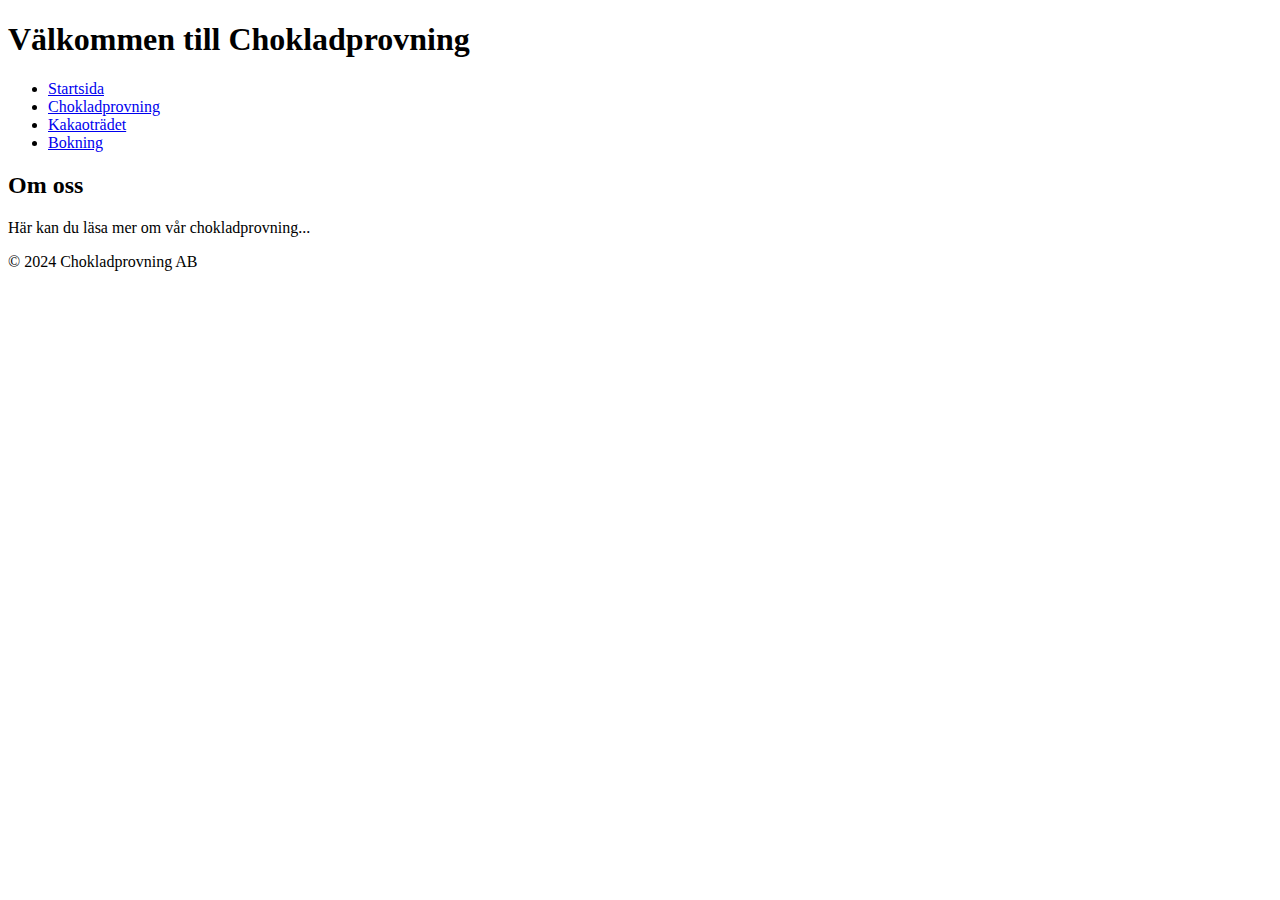
==== uppg1/index.html @ 78edbf2e "adding stuff and things" ====
<!DOCTYPE html>
<html lang="sv">
<head>
    <meta charset="UTF-8">
    <meta name="viewport" content="width=device-width, initial-scale=1.0">
    <title>Chokladprovning</title>
    <link rel="stylesheet" href="../stil/style.css">
    <link rel="icon" href="bilder/cols-img2.png">
</head>
<body>
    <header>
        <h1>Välkommen till Chokladprovning</h1>
        <nav>
            <ul>
                <li><a href="index.html">Startsida</a></li>
                <li><a href="chokladprovning.html">Chokladprovning</a></li>
                <li><a href="kakaoträdet.html">Kakaoträdet</a></li>
                <li><a href="bokning.html">Bokning</a></li>
            </ul>
        </nav>
    </header>
    <main>
        <section>
            <h2>Om oss</h2>
            <p>Här kan du läsa mer om vår chokladprovning...</p>
        </section>
    </main>
    <footer>
        <p>&copy; 2024 Chokladprovning AB</p>
    </footer>
</body>
</html>
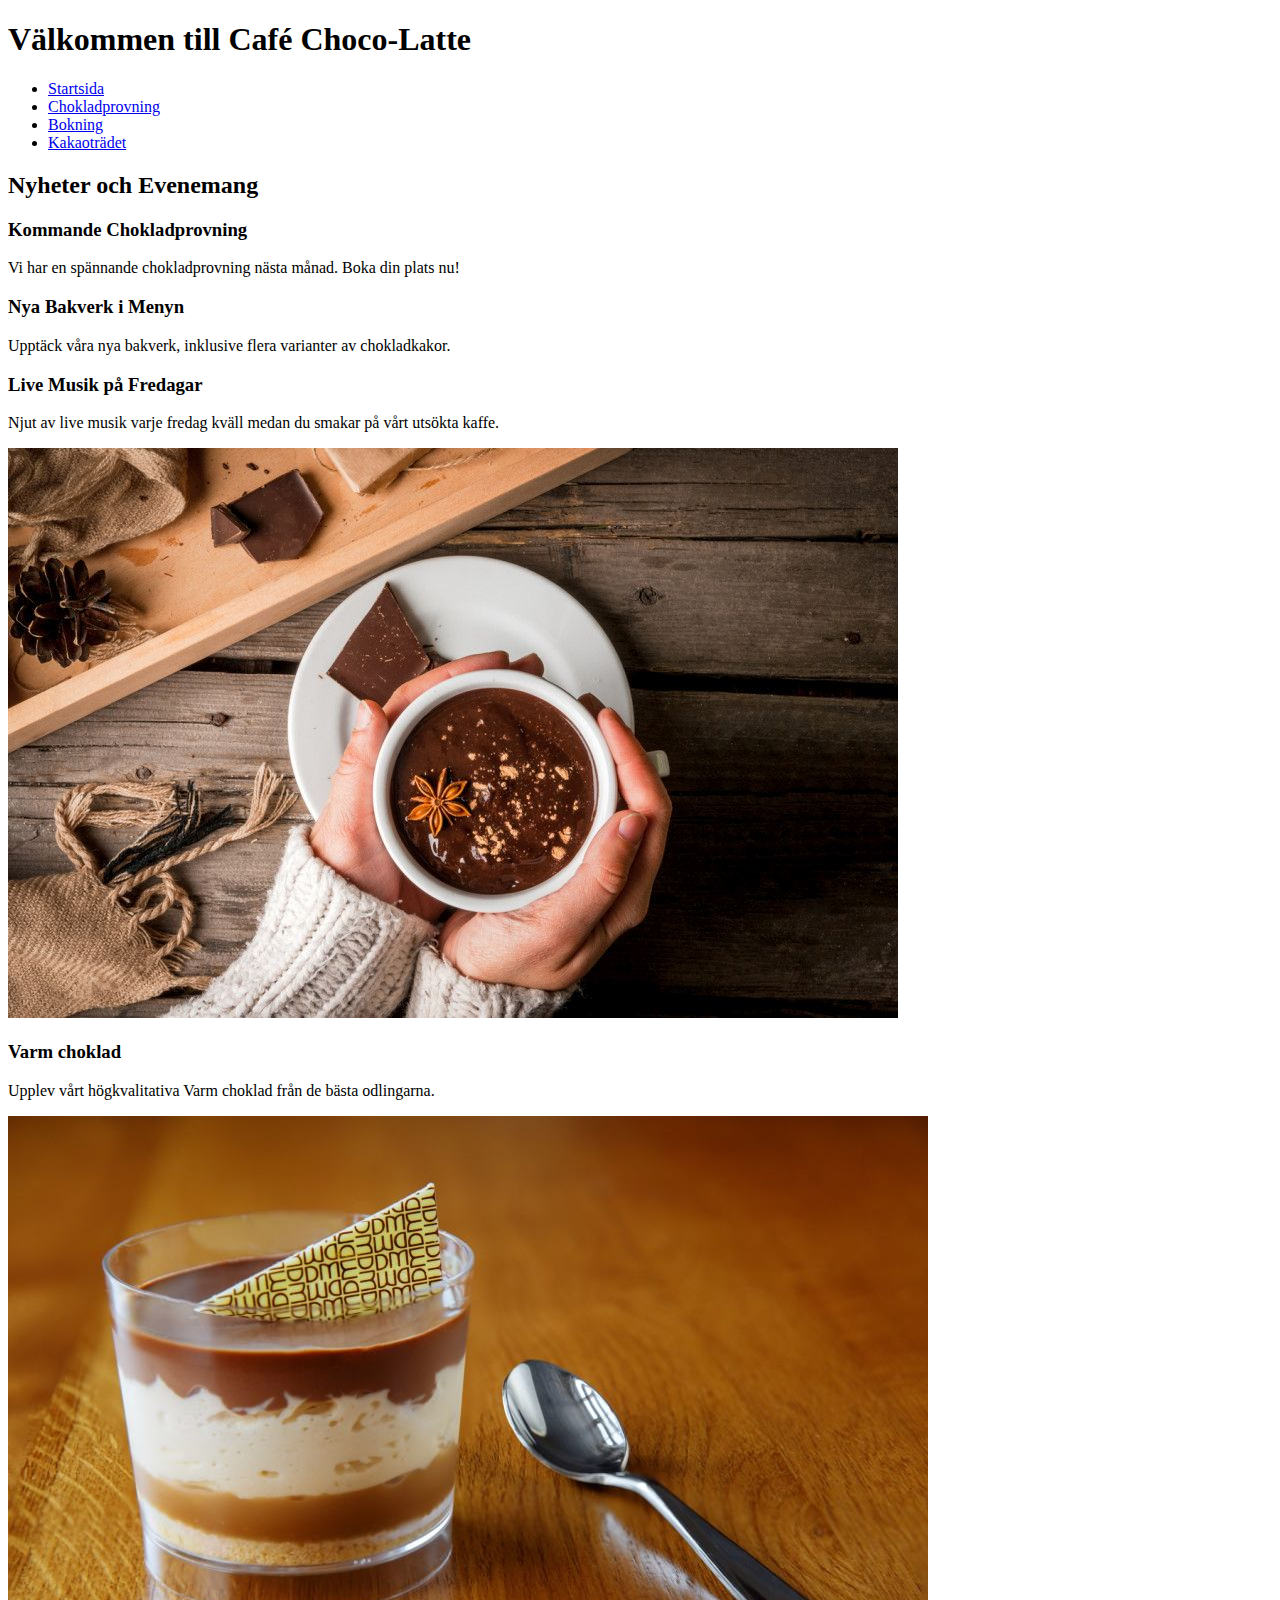
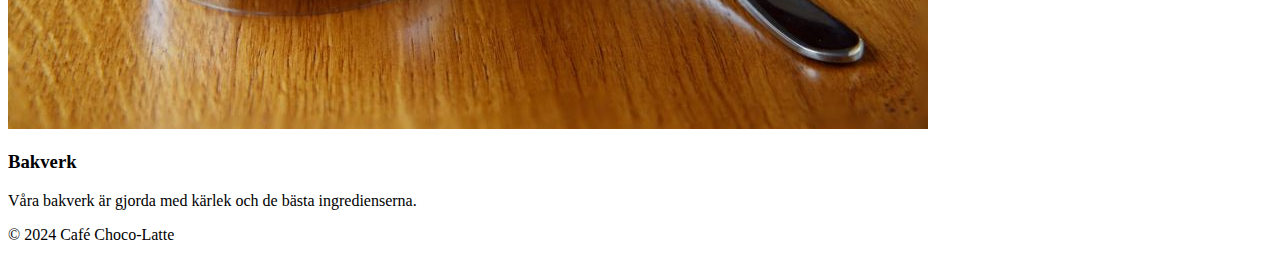
==== commit e6d2cf34: "adding stuff" ====
--- a/uppg1/index.html
+++ b/uppg1/index.html
@@ -3,30 +3,53 @@
 <head>
     <meta charset="UTF-8">
     <meta name="viewport" content="width=device-width, initial-scale=1.0">
-    <title>Chokladprovning</title>
+    <title>Café Choco-Latte</title>
     <link rel="stylesheet" href="../stil/style.css">
     <link rel="icon" href="bilder/cols-img2.png">
 </head>
 <body>
     <header>
-        <h1>Välkommen till Chokladprovning</h1>
+        <h1>Välkommen till Café Choco-Latte</h1>
         <nav>
             <ul>
                 <li><a href="index.html">Startsida</a></li>
                 <li><a href="chokladprovning.html">Chokladprovning</a></li>
+                <li><a href="bokning.html">Bokning</a></li>
                 <li><a href="kakaoträdet.html">Kakaoträdet</a></li>
-                <li><a href="bokning.html">Bokning</a></li>
             </ul>
         </nav>
     </header>
     <main>
         <section>
-            <h2>Om oss</h2>
-            <p>Här kan du läsa mer om vår chokladprovning...</p>
+            <h2>Nyheter och Evenemang</h2>
+            <article>
+                <h3>Kommande Chokladprovning</h3>
+                <p>Vi har en spännande chokladprovning nästa månad. Boka din plats nu!</p>
+            </article>
+            <article>
+                <h3>Nya Bakverk i Menyn</h3>
+                <p>Upptäck våra nya bakverk, inklusive flera varianter av chokladkakor.</p>
+            </article>
+            <article>
+                <h3>Live Musik på Fredagar</h3>
+                <p>Njut av live musik varje fredag kväll medan du smakar på vårt utsökta kaffe.</p>
+            </article>
+        </section>
+        <section>
+            <div class="icon-box">
+                <img src="bilder/hot-chocolate.jpg" alt="Varm choklad">
+                <h3>Varm choklad</h3>
+                <p>Upplev vårt högkvalitativa Varm choklad från de bästa odlingarna.</p>
+            </div>
+            <div class="icon-box">
+                <img src="bilder/chocolate-dessert.jpg" alt="Bakverk Ikon">
+                <h3>Bakverk</h3>
+                <p>Våra bakverk är gjorda med kärlek och de bästa ingredienserna.</p>
+            </div>
         </section>
     </main>
     <footer>
-        <p>&copy; 2024 Chokladprovning AB</p>
+        <p>&copy; 2024 Café Choco-Latte</p>
     </footer>
 </body>
-</html>+</html>
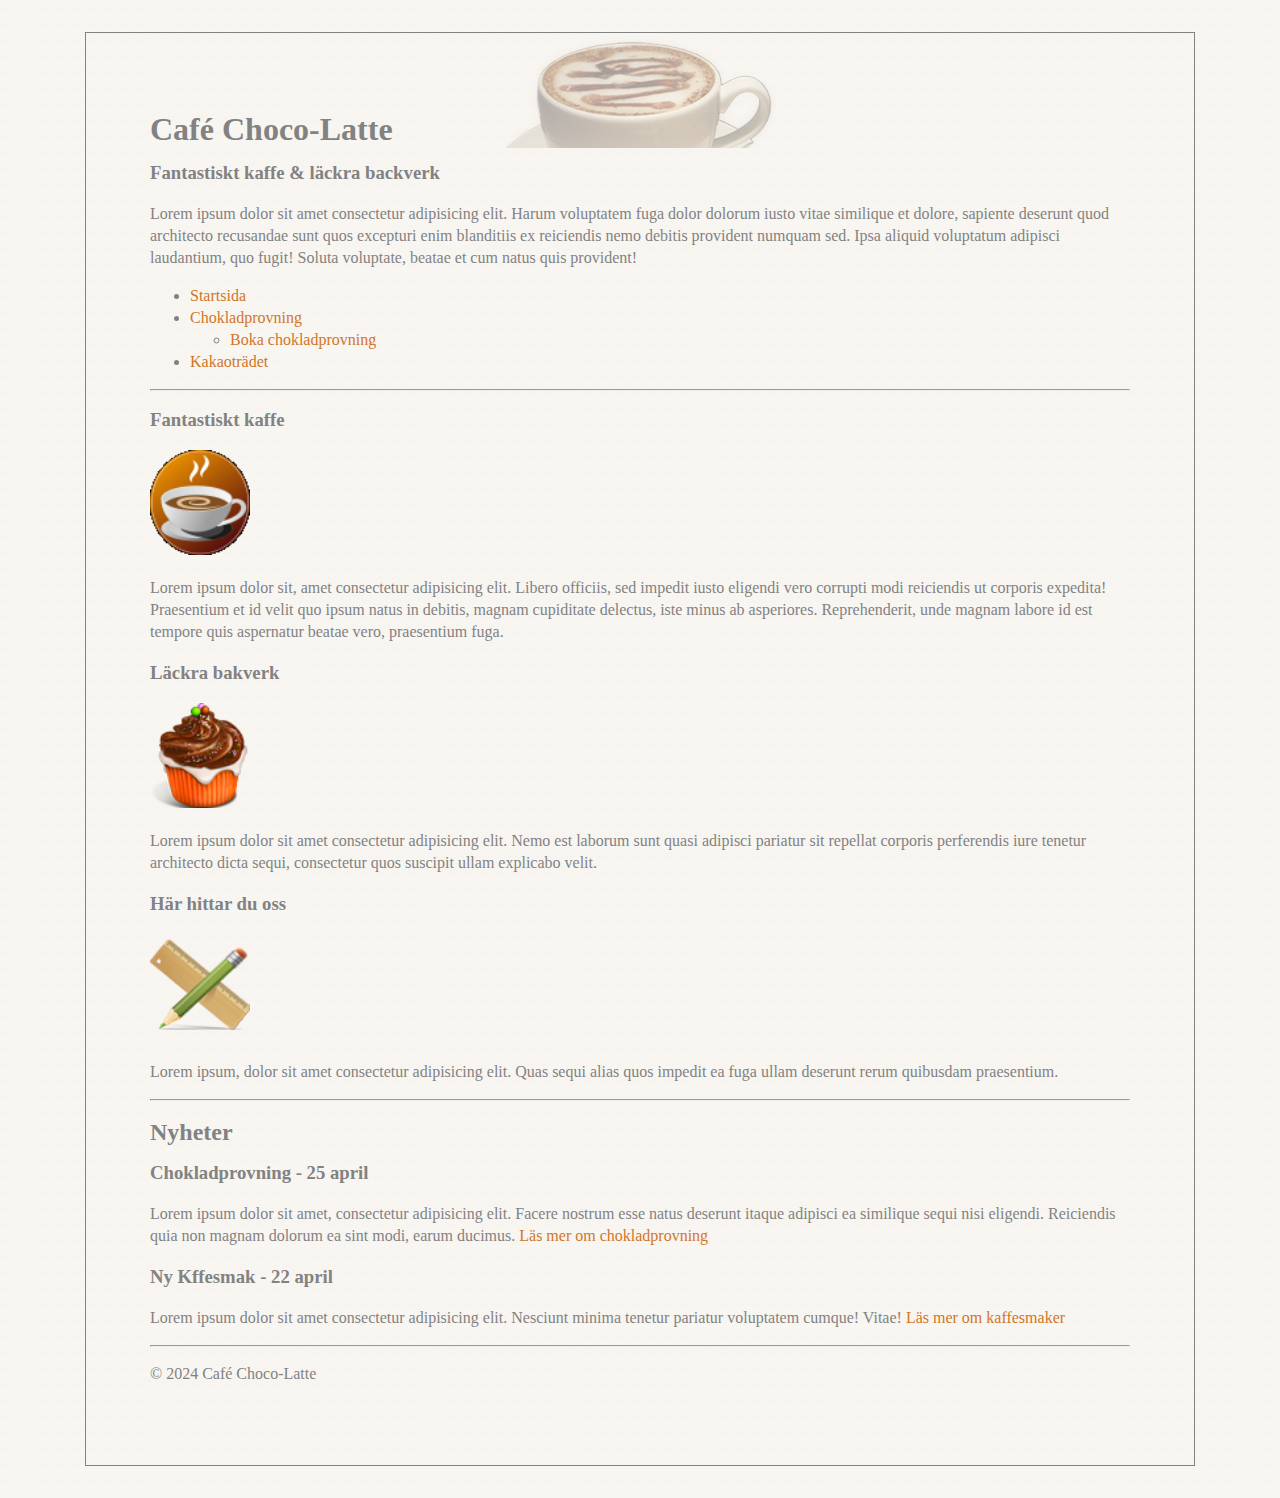
==== commit 7b0c9c90: "adding stuff" ====
--- a/uppg1/index.html
+++ b/uppg1/index.html
@@ -4,51 +4,71 @@
     <meta charset="UTF-8">
     <meta name="viewport" content="width=device-width, initial-scale=1.0">
     <title>Café Choco-Latte</title>
-    <link rel="stylesheet" href="../stil/style.css">
+    <link rel="stylesheet" href="stil/style.css">
     <link rel="icon" href="bilder/cols-img2.png">
 </head>
 <body>
+    <!-- Header section with navigation menu -->
     <header>
-        <h1>Välkommen till Café Choco-Latte</h1>
+        <h1>Café Choco-Latte</h1>
+        <article>
+            <h3>Fantastiskt kaffe & läckra backverk</h3>
+            <p>
+                Lorem ipsum dolor sit amet consectetur adipisicing elit. Harum voluptatem fuga dolor dolorum iusto vitae similique et dolore, sapiente deserunt quod architecto recusandae sunt quos excepturi enim blanditiis ex reiciendis nemo debitis provident numquam sed. Ipsa aliquid voluptatum adipisci laudantium, quo fugit! Soluta voluptate, beatae et cum natus quis provident!
+            </p>
+        </article>
+        <!-- Navigation menu for site pages -->
         <nav>
             <ul>
                 <li><a href="index.html">Startsida</a></li>
-                <li><a href="chokladprovning.html">Chokladprovning</a></li>
-                <li><a href="bokning.html">Bokning</a></li>
-                <li><a href="kakaoträdet.html">Kakaoträdet</a></li>
+                <li>
+                    <a href="HTML/chokladprovning.html">Chokladprovning</a>
+                    <ul>
+                        <li><a href="HTML/bokning.html">Boka chokladprovning</a></li>
+                    </ul>
+                </li>
+                <li><a href="HTML/kakaoträdet.html">Kakaoträdet</a></li>
             </ul>
         </nav>
+        <hr>
     </header>
     <main>
+        <!-- Section for news and events -->
         <section>
-            <h2>Nyheter och Evenemang</h2>
+            <!-- Article for each news item/event -->
             <article>
-                <h3>Kommande Chokladprovning</h3>
-                <p>Vi har en spännande chokladprovning nästa månad. Boka din plats nu!</p>
+                <h3>Fantastiskt kaffe</h3>
+                <img width="100" src="bilder/cols-img.png" alt="Varm choklad">
+                <p>Lorem ipsum dolor sit, amet consectetur adipisicing elit. Libero officiis, sed impedit iusto eligendi vero corrupti modi reiciendis ut corporis expedita! Praesentium et id velit quo ipsum natus in debitis, magnam cupiditate delectus, iste minus ab asperiores. Reprehenderit, unde magnam labore id est tempore quis aspernatur beatae vero, praesentium fuga.</p>
             </article>
             <article>
-                <h3>Nya Bakverk i Menyn</h3>
-                <p>Upptäck våra nya bakverk, inklusive flera varianter av chokladkakor.</p>
+                <h3>Läckra bakverk</h3>
+                <img width="100" src="bilder/cols-img2.png" alt="Bakverk Ikon">
+                <p>Lorem ipsum dolor sit amet consectetur adipisicing elit. Nemo est laborum sunt quasi adipisci pariatur sit repellat corporis perferendis iure tenetur architecto dicta sequi, consectetur quos suscipit ullam explicabo velit.</p>
             </article>
             <article>
-                <h3>Live Musik på Fredagar</h3>
-                <p>Njut av live musik varje fredag kväll medan du smakar på vårt utsökta kaffe.</p>
+                <h3>Här hittar du oss</h3>
+                <img width="100" src="bilder/cols-img3.png" alt="Bakverk Ikon">
+                <p>Lorem ipsum, dolor sit amet consectetur adipisicing elit. Quas sequi alias quos impedit ea fuga ullam deserunt rerum quibusdam praesentium.</p>
             </article>
         </section>
+        <hr>
         <section>
-            <div class="icon-box">
-                <img src="bilder/hot-chocolate.jpg" alt="Varm choklad">
-                <h3>Varm choklad</h3>
-                <p>Upplev vårt högkvalitativa Varm choklad från de bästa odlingarna.</p>
-            </div>
-            <div class="icon-box">
-                <img src="bilder/chocolate-dessert.jpg" alt="Bakverk Ikon">
-                <h3>Bakverk</h3>
-                <p>Våra bakverk är gjorda med kärlek och de bästa ingredienserna.</p>
-            </div>
+            <h2>Nyheter</h2>
+            <!-- Article for each news item -->
+            <article>
+                <h3>Chokladprovning - 25 april</h3>
+                <p>Lorem ipsum dolor sit amet, consectetur adipisicing elit. Facere nostrum esse natus deserunt itaque adipisci ea similique sequi nisi eligendi. Reiciendis quia non magnam dolorum ea sint modi, earum ducimus. <a href="HTML/chokladprovning.html">Läs mer om chokladprovning</a></p>
+            </article>
+            <article>
+                <h3>Ny Kffesmak - 22 april</h3>
+                <p>Lorem ipsum dolor sit amet consectetur adipisicing elit. Nesciunt minima tenetur pariatur voluptatem cumque! Vitae! <a href="#">Läs mer om kaffesmaker</a></p>
+            </article>
         </section>
     </main>
+    <!-- Footer with copyright information -->
     <footer>
+        <hr>
         <p>&copy; 2024 Café Choco-Latte</p>
     </footer>
 </body>
--- a/uppg1/stil/style.css
+++ b/uppg1/stil/style.css
@@ -0,0 +1,33 @@
+body{
+    font-size: 100%;
+    color: #828282;
+    font-family: Georgia, 'Times New Roman', Times, serif;
+    line-height: 22px;
+    background: url(images/header-img.png) no-repeat 50% 2%,url(images/body.png) repeat 0 0;
+    width: 980px;
+    margin: 2em auto;
+    padding: 4em;
+    border:1px solid #828282;
+}
+
+a{
+    color: #D17628;
+    text-decoration: none;
+}
+
+a:hover, a:focus{
+    text-decoration: underline;
+}
+
+img{
+    border: 0;
+}
+
+form{
+    width: 80%;
+    margin: 0 auto;
+}
+
+fieldset{
+    margin-bottom: 2em;
+}
